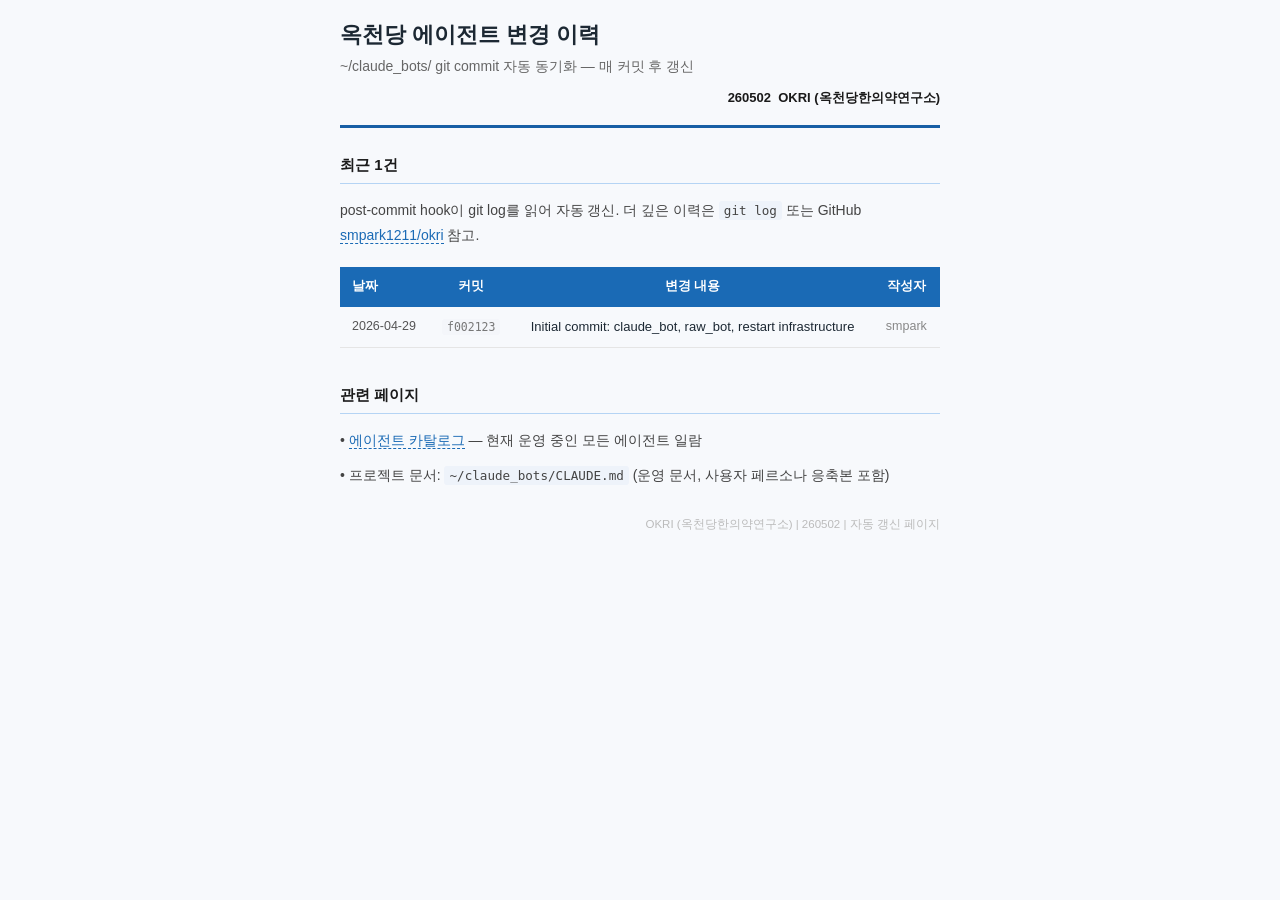
==== changelog/index.html @ 8827f4d3 "auto changelog 2026-05-02 14:55" ====
<!DOCTYPE html>
<html lang="ko">
<head>
<meta charset="utf-8">
<meta name="viewport" content="width=device-width, initial-scale=1.0">
<title>옥천당 에이전트 변경 이력</title>
<link rel="stylesheet" href="/style.css">
<style>
.tbl-wrap { overflow-x: auto; -webkit-overflow-scrolling: touch; margin: 8px 0; }
.tbl-wrap table { min-width: 540px; }
.changelog td code { font-size: 11.5px; color: #777; background: #f4f6fa; padding: 1px 5px; border-radius: 3px; }
.changelog td:first-child { white-space: nowrap; color: #555; font-size: 12.5px; }
.changelog td:nth-child(4) { color: #888; font-size: 12.5px; white-space: nowrap; }
</style>
</head>
<body>
<div class="doc">

  <div class="cover">
    <div class="cover-title">옥천당 에이전트 변경 이력</div>
    <div class="cover-sub">~/claude_bots/ git commit 자동 동기화 — 매 커밋 후 갱신</div>
    <div class="cover-meta"><b>260502&nbsp;&nbsp;OKRI (옥천당한의약연구소)</b></div>
  </div>

  <section class="section">
    <div class="section-title">최근 1건</div>
    <p class="body-text">post-commit hook이 git log를 읽어 자동 갱신. 더 깊은 이력은 <code>git log</code> 또는 GitHub <a href="https://github.com/smpark1211/okri" target="_blank" rel="noopener">smpark1211/okri</a> 참고.</p>

    <div class="tbl-wrap">
    <table class="data-table changelog">
      <thead>
        <tr>
          <th style="width:90px;">날짜</th>
          <th style="width:75px;">커밋</th>
          <th>변경 내용</th>
          <th>작성자</th>
        </tr>
      </thead>
      <tbody>
        <tr><td>2026-04-29</td><td><code>f002123</code></td><td>Initial commit: claude_bot, raw_bot, restart infrastructure</td><td>smpark</td></tr>
      </tbody>
    </table>
    </div>
  </section>

  <section class="section">
    <div class="section-title">관련 페이지</div>
    <p class="body-text">• <a href="/agents/">에이전트 카탈로그</a> — 현재 운영 중인 모든 에이전트 일람</p>
    <p class="body-text">• 프로젝트 문서: <code>~/claude_bots/CLAUDE.md</code> (운영 문서, 사용자 페르소나 응축본 포함)</p>
  </section>

  <div class="footer">OKRI (옥천당한의약연구소) | 260502 | 자동 갱신 페이지</div>

</div>
</body>
</html>
---- style.css ----
/* OKRI 리포트 페이지 공통 스타일 — okri.ocd.kr/style.css
 * 모바일 600px 우선 디자인. 인라인 CSS 대신 페이지에서 <link>로 참조.
 */

* { box-sizing: border-box; margin: 0; padding: 0; }

body {
  font-family: -apple-system, 'Apple SD Gothic Neo', 'Noto Sans KR', 'Malgun Gothic', sans-serif;
  color: #1C2833;
  background: #F7F9FC;
  padding: 20px 16px 40px;
  font-size: 16px;
  line-height: 1.7;
}

/* === 페이지 컨테이너 === */
.doc, .page {
  max-width: 600px;
  margin: 0 auto;
}

/* === 커버 (문서 표지) === */
.cover {
  border-bottom: 3px solid #185FA5;
  padding-bottom: 16px;
  margin-bottom: 24px;
}
.cover-title {
  font-size: 22px;
  font-weight: 700;
  color: #1C2833;
  line-height: 1.35;
  margin-bottom: 6px;
}
.cover-sub {
  font-size: 14px;
  color: #666;
  margin-bottom: 10px;
  line-height: 1.5;
}
.cover-meta {
  text-align: right;
  font-size: 13px;
  color: #0C447C;
}
.cover-meta b { font-weight: 700; }

/* === 섹션 === */
section, .section { margin-bottom: 28px; }

.section-title {
  font-size: 15px;
  font-weight: 700;
  color: #1a1a1a;
  border-bottom: 1.5px solid #B5D4F4;
  padding-bottom: 6px;
  margin-bottom: 14px;
}
.sub-title {
  font-size: 13.5px;
  font-weight: 700;
  color: #1a6ab5;
  margin: 20px 0 8px;
  border-bottom: 1px solid #cce0f5;
  padding-bottom: 4px;
}
.section p, .body-text {
  font-size: 14px;
  line-height: 1.75;
  color: #444;
  margin-bottom: 10px;
}

/* === 정보 행 (라벨 + 값 한 줄) === */
.inforow {
  display: flex;
  border: 1px solid #dde4ef;
  border-radius: 8px;
  overflow: hidden;
  margin-bottom: 7px;
}
.inforow-label {
  background: #E6F1FB;
  color: #0C447C;
  font-size: 13px;
  font-weight: 700;
  padding: 10px 12px;
  min-width: 80px;
  display: flex;
  align-items: center;
  flex-shrink: 0;
}
.inforow-val {
  font-size: 14px;
  color: #1C2833;
  padding: 10px 12px;
  line-height: 1.6;
}

/* === 페이즈 카드 (단계별 추진 계획) === */
.phase-card {
  background: #fff;
  border: 1px solid #dde4ef;
  border-radius: 10px;
  padding: 16px 16px 16px 20px;
  position: relative;
  margin-bottom: 10px;
}
.phase-card::before {
  content: '';
  position: absolute;
  left: 0; top: 0; bottom: 0;
  width: 5px;
  border-radius: 10px 0 0 10px;
}
.phase-1::before { background: #378ADD; }
.phase-2::before { background: #1D9E75; }
.phase-3::before { background: #BA7517; }
.phase-4::before { background: #993556; }
.phase-head {
  display: flex;
  justify-content: space-between;
  align-items: baseline;
  margin-bottom: 8px;
  gap: 8px;
}
.phase-name {
  font-size: 16px;
  font-weight: 700;
  color: #1C2833;
  line-height: 1.3;
}
.phase-period {
  font-size: 13px;
  color: #888;
  white-space: nowrap;
  flex-shrink: 0;
}
.phase-desc {
  font-size: 14px;
  color: #555;
  line-height: 1.7;
  margin-bottom: 14px;
}
.phase-body {
  display: grid;
  grid-template-columns: 1fr 1fr;
  gap: 12px;
}
.item-label {
  font-size: 11px;
  color: #999;
  font-weight: 700;
  margin-bottom: 4px;
  text-transform: uppercase;
  letter-spacing: 0.04em;
}
.item-val {
  font-size: 14px;
  color: #1C2833;
  line-height: 1.65;
}

/* === 어젠다 리스트 (번호원 + 텍스트) === */
.agenda-list { display: flex; flex-direction: column; gap: 8px; }
.agenda-item { display: flex; gap: 10px; align-items: flex-start; }
.agenda-num {
  min-width: 24px;
  height: 24px;
  border-radius: 50%;
  background: #E6F1FB;
  color: #0C447C;
  font-size: 12px;
  font-weight: 700;
  display: flex;
  align-items: center;
  justify-content: center;
  flex-shrink: 0;
  margin-top: 2px;
}
.agenda-text {
  font-size: 15px;
  color: #1C2833;
  line-height: 1.6;
}

/* === 데이터 테이블 (헤더 강조 + 짝수행 음영) === */
.data-table {
  width: 100%;
  border-collapse: collapse;
  margin: 10px 0 6px;
  font-size: 13px;
}
.data-table thead tr { background: #1a6ab5; color: #fff; }
.data-table thead th {
  padding: 9px 12px;
  font-weight: 600;
  font-size: 12.5px;
  text-align: center;
}
.data-table thead th:first-child { text-align: left; }
.data-table tbody tr { border-bottom: 1px solid #e5e5e5; }
.data-table tbody tr:nth-child(even) { background: #f8fafd; }
.data-table tbody tr.total-row { background: #eef3fa; font-weight: 600; }
.data-table tbody td { padding: 9px 12px; vertical-align: middle; text-align: center; }
.data-table tbody td:first-child { text-align: left; }

/* === 라벨 테이블 (좌측 색상 라벨 + 우측 값) === */
.label-table {
  width: 100%;
  border-collapse: collapse;
  margin-bottom: 6px;
}
.label-table tr { border-bottom: 1px solid #e8e8e8; }
.label-table tr:last-child { border-bottom: none; }
.label-table td.label {
  background: #1a6ab5;
  color: #fff;
  font-weight: 600;
  font-size: 12.5px;
  width: 110px;
  padding: 10px 14px;
  white-space: nowrap;
  vertical-align: top;
}
.label-table td.value {
  background: #f7f9fc;
  padding: 10px 16px;
  font-size: 13.5px;
  vertical-align: top;
}

/* === 스텝 카드 === */
.step-card {
  border-left: 5px solid #1a6ab5;
  background: #f7f9fc;
  border-radius: 0 8px 8px 0;
  padding: 18px 22px;
  margin-bottom: 12px;
}
.step-card.green { border-color: #27ae60; background: #f4fbf6; }
.step-card.orange { border-color: #e67e22; background: #fffbf4; }
.step-card .step-header {
  display: flex;
  justify-content: space-between;
  align-items: baseline;
  margin-bottom: 8px;
}
.step-card .step-title {
  font-size: 14px;
  font-weight: 700;
  color: #1a1a1a;
}
.step-card.green .step-title { color: #1a5c30; }
.step-card .step-note { font-size: 12px; color: #888; }
.step-card p { font-size: 13.5px; color: #444; margin-bottom: 12px; }
.step-card .two-col { display: grid; grid-template-columns: 1fr 1fr; gap: 16px; }
.step-card .col-title {
  font-size: 11.5px;
  color: #1a6ab5;
  font-weight: 700;
  margin-bottom: 6px;
  text-transform: uppercase;
  letter-spacing: 0.5px;
}
.step-card ul { list-style: none; padding: 0; }
.step-card ul li {
  font-size: 13px;
  color: #333;
  padding: 2px 0 2px 14px;
  position: relative;
}
.step-card ul li::before {
  content: '·';
  position: absolute;
  left: 3px;
  color: #1a6ab5;
  font-weight: 700;
}

/* === 강조 박스 (info/success/notice/overview) === */
.info-box, .success-box, .notice-box, .overview-box {
  padding: 14px 18px;
  border-radius: 0 6px 6px 0;
  margin: 12px 0;
  font-size: 13.5px;
}
.info-box { border-left: 4px solid #1a6ab5; background: #f4f8fd; color: #333; }
.info-box .info-title { font-weight: 700; color: #1a4a80; margin-bottom: 8px; }
.success-box { border-left: 4px solid #27ae60; background: #f4fbf6; color: #333; }
.success-box .success-title { font-weight: 700; color: #1e8449; margin-bottom: 6px; }
.notice-box { border-left: 4px solid #e67e22; background: #fffbf4; color: #333; }
.notice-box .notice-title { font-weight: 700; color: #c0392b; margin-bottom: 6px; }
.overview-box { border-left: 4px solid #1a6ab5; background: #f4f8fd; color: #333; }

/* === 태그 (인라인 배지) === */
.tag {
  display: inline-block;
  padding: 2px 9px;
  border-radius: 12px;
  font-size: 11.5px;
  font-weight: 600;
}
.tag-blue   { background: #ddeeff; color: #1a4a80; }
.tag-green  { background: #d4edda; color: #155724; }
.tag-orange { background: #fde8cc; color: #7d4600; }
.tag-red    { background: #fde8e8; color: #922; }

/* === 정의 리스트 === */
.desc-list { margin: 0; padding: 0; list-style: none; }
.desc-list li {
  display: flex;
  gap: 8px;
  padding: 5px 0;
  border-bottom: 1px dashed #e0e8f0;
  font-size: 13px;
  align-items: flex-start;
}
.desc-list li:last-child { border-bottom: none; }
.desc-list .term { font-weight: 700; color: #1a4a80; white-space: nowrap; min-width: 80px; }
.desc-list .def { color: #333; }

/* === 구분선 === */
.divider {
  border: none;
  border-top: 2px solid #1a6ab5;
  margin: 14px 0 30px;
}
.divider-thin {
  border: none;
  border-top: 1px solid #d8d8d8;
  margin: 28px 0;
}
.page-break {
  margin: 48px auto;
  border: none;
  border-top: 2px dashed #B5D4F4;
  position: relative;
  max-width: 600px;
}
.page-break::after {
  content: '별첨';
  position: absolute;
  top: -11px;
  left: 50%;
  transform: translateX(-50%);
  background: #F7F9FC;
  padding: 0 14px;
  font-size: 11px;
  font-weight: 700;
  color: #185FA5;
  letter-spacing: 0.1em;
}

/* === 푸터 === */
.footer {
  text-align: right;
  font-size: 11.5px;
  color: #bbb;
  margin-top: 10px;
}

/* === 일반 본문 태그 === */
h1, h2, h3, h4 { font-weight: 700; color: #1a1a1a; line-height: 1.3; }
h1 { font-size: 22px; margin-bottom: 12px; }
h2 { font-size: 18px; margin: 24px 0 10px; }
h3 { font-size: 15px; margin: 18px 0 8px; color: #1a6ab5; }
h4 { font-size: 13.5px; margin: 14px 0 6px; color: #1a6ab5; }
p { margin-bottom: 10px; line-height: 1.7; }
ul, ol { padding-left: 22px; margin-bottom: 12px; }
li { margin-bottom: 4px; line-height: 1.65; }
a { color: #1a6ab5; text-decoration: none; border-bottom: 1px dashed #1a6ab5; }
a:hover { color: #0C447C; }
strong, b { font-weight: 700; color: #1a1a1a; }
em, i { font-style: italic; }
blockquote {
  border-left: 3px solid #B5D4F4;
  padding-left: 14px;
  margin: 12px 0;
  color: #555;
  font-style: italic;
}
code { background: #eef3fa; padding: 2px 5px; border-radius: 3px; font-size: 0.9em; }
pre {
  background: #f4f6fa;
  padding: 12px 14px;
  border-radius: 6px;
  overflow-x: auto;
  font-size: 13px;
  margin: 12px 0;
}
pre code { background: none; padding: 0; }

/* === 모바일 적응 === */
@media (max-width: 600px) {
  body { font-size: 15px; padding: 16px 12px 32px; }
  .data-table { font-size: 12px; }
  .data-table thead th { font-size: 11.5px; padding: 8px 6px; }
  .data-table tbody td { padding: 8px 6px; }
  .label-table td.label { width: 90px; padding: 8px 10px; }
  .phase-body, .step-card .two-col { grid-template-columns: 1fr; }
}
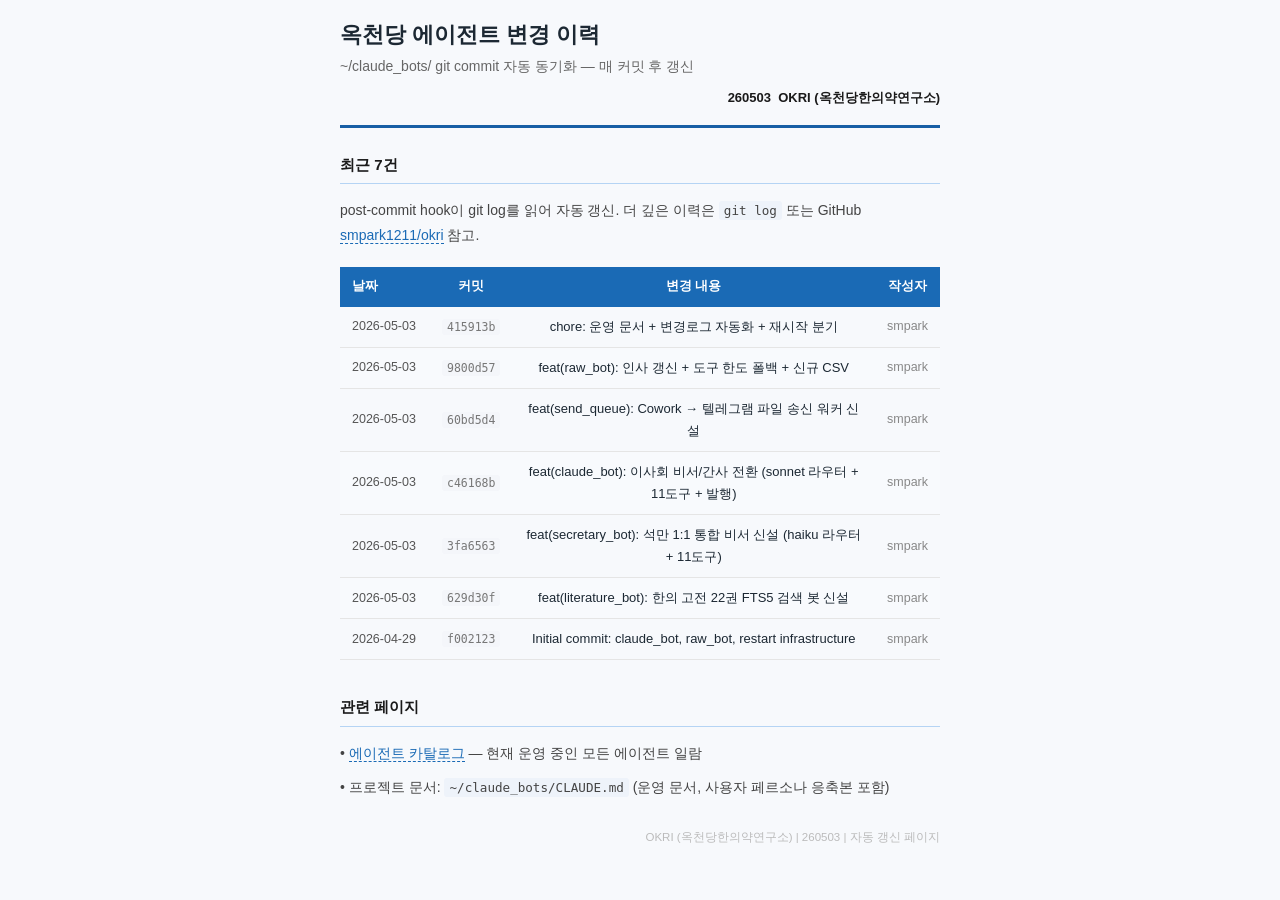
==== commit cd269a04: "auto changelog 2026-05-03 13:08" ====
--- a/changelog/index.html
+++ b/changelog/index.html
@@ -19,11 +19,11 @@
   <div class="cover">
     <div class="cover-title">옥천당 에이전트 변경 이력</div>
     <div class="cover-sub">~/claude_bots/ git commit 자동 동기화 — 매 커밋 후 갱신</div>
-    <div class="cover-meta"><b>260502&nbsp;&nbsp;OKRI (옥천당한의약연구소)</b></div>
+    <div class="cover-meta"><b>260503&nbsp;&nbsp;OKRI (옥천당한의약연구소)</b></div>
   </div>
 
   <section class="section">
-    <div class="section-title">최근 1건</div>
+    <div class="section-title">최근 7건</div>
     <p class="body-text">post-commit hook이 git log를 읽어 자동 갱신. 더 깊은 이력은 <code>git log</code> 또는 GitHub <a href="https://github.com/smpark1211/okri" target="_blank" rel="noopener">smpark1211/okri</a> 참고.</p>
 
     <div class="tbl-wrap">
@@ -37,6 +37,12 @@
         </tr>
       </thead>
       <tbody>
+        <tr><td>2026-05-03</td><td><code>415913b</code></td><td>chore: 운영 문서 + 변경로그 자동화 + 재시작 분기</td><td>smpark</td></tr>
+        <tr><td>2026-05-03</td><td><code>9800d57</code></td><td>feat(raw_bot): 인사 갱신 + 도구 한도 폴백 + 신규 CSV</td><td>smpark</td></tr>
+        <tr><td>2026-05-03</td><td><code>60bd5d4</code></td><td>feat(send_queue): Cowork → 텔레그램 파일 송신 워커 신설</td><td>smpark</td></tr>
+        <tr><td>2026-05-03</td><td><code>c46168b</code></td><td>feat(claude_bot): 이사회 비서/간사 전환 (sonnet 라우터 + 11도구 + 발행)</td><td>smpark</td></tr>
+        <tr><td>2026-05-03</td><td><code>3fa6563</code></td><td>feat(secretary_bot): 석만 1:1 통합 비서 신설 (haiku 라우터 + 11도구)</td><td>smpark</td></tr>
+        <tr><td>2026-05-03</td><td><code>629d30f</code></td><td>feat(literature_bot): 한의 고전 22권 FTS5 검색 봇 신설</td><td>smpark</td></tr>
         <tr><td>2026-04-29</td><td><code>f002123</code></td><td>Initial commit: claude_bot, raw_bot, restart infrastructure</td><td>smpark</td></tr>
       </tbody>
     </table>
@@ -49,7 +55,7 @@
     <p class="body-text">• 프로젝트 문서: <code>~/claude_bots/CLAUDE.md</code> (운영 문서, 사용자 페르소나 응축본 포함)</p>
   </section>
 
-  <div class="footer">OKRI (옥천당한의약연구소) | 260502 | 자동 갱신 페이지</div>
+  <div class="footer">OKRI (옥천당한의약연구소) | 260503 | 자동 갱신 페이지</div>
 
 </div>
 </body>
